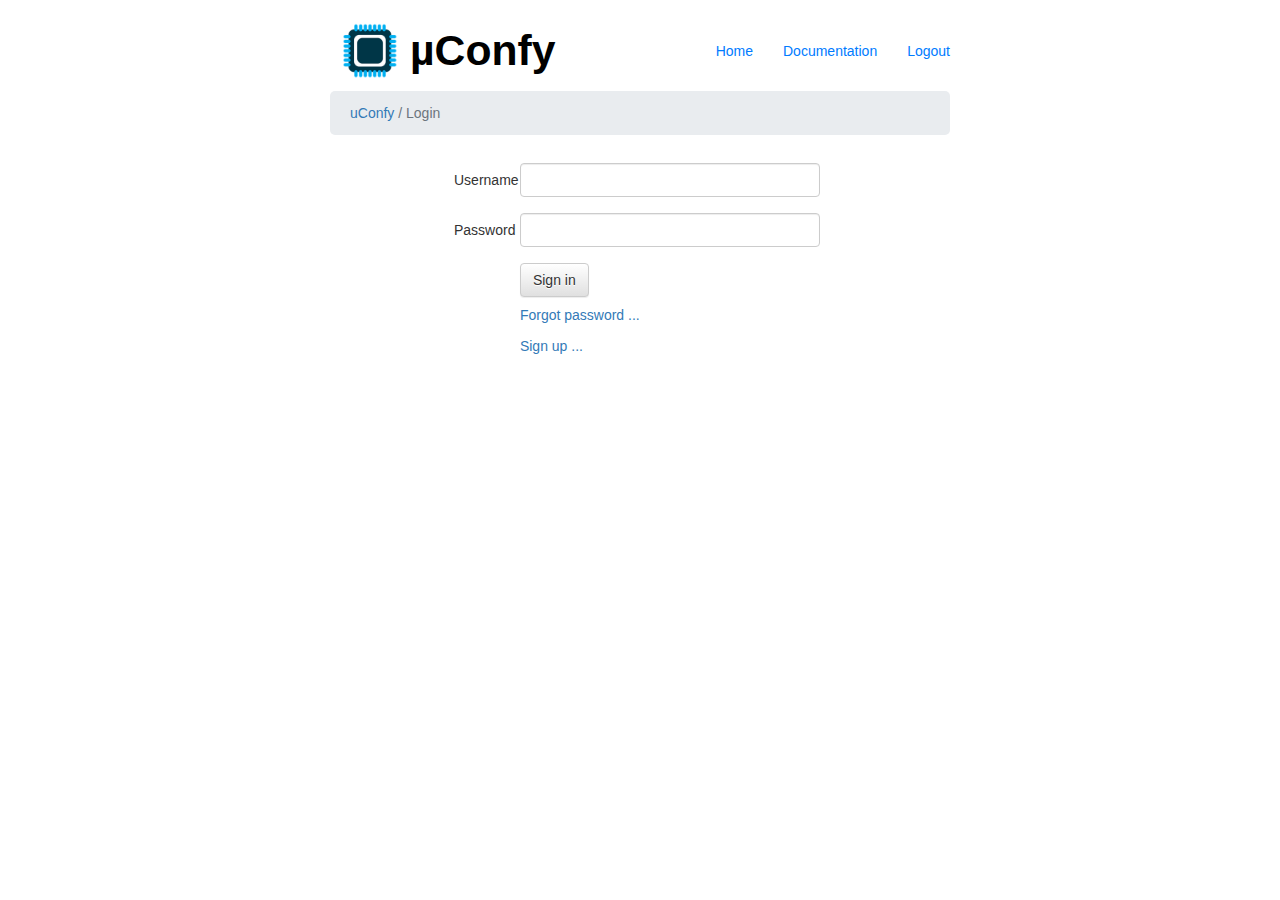
==== uConfig/wwwroot/webapp/index.html @ 8490f817 "routing react client under /webapp/#/" ====
<!DOCTYPE html><html lang="en"><head><meta charset="utf-8"><meta name="viewport" content="width=device-width,initial-scale=1"><link rel="icon" href="/favicon.ico"/><title>uConfy</title></head><body><div id="app"></div><script type="text/javascript" src="main.0465be94acb0d352a02a.js"></script></body></html>
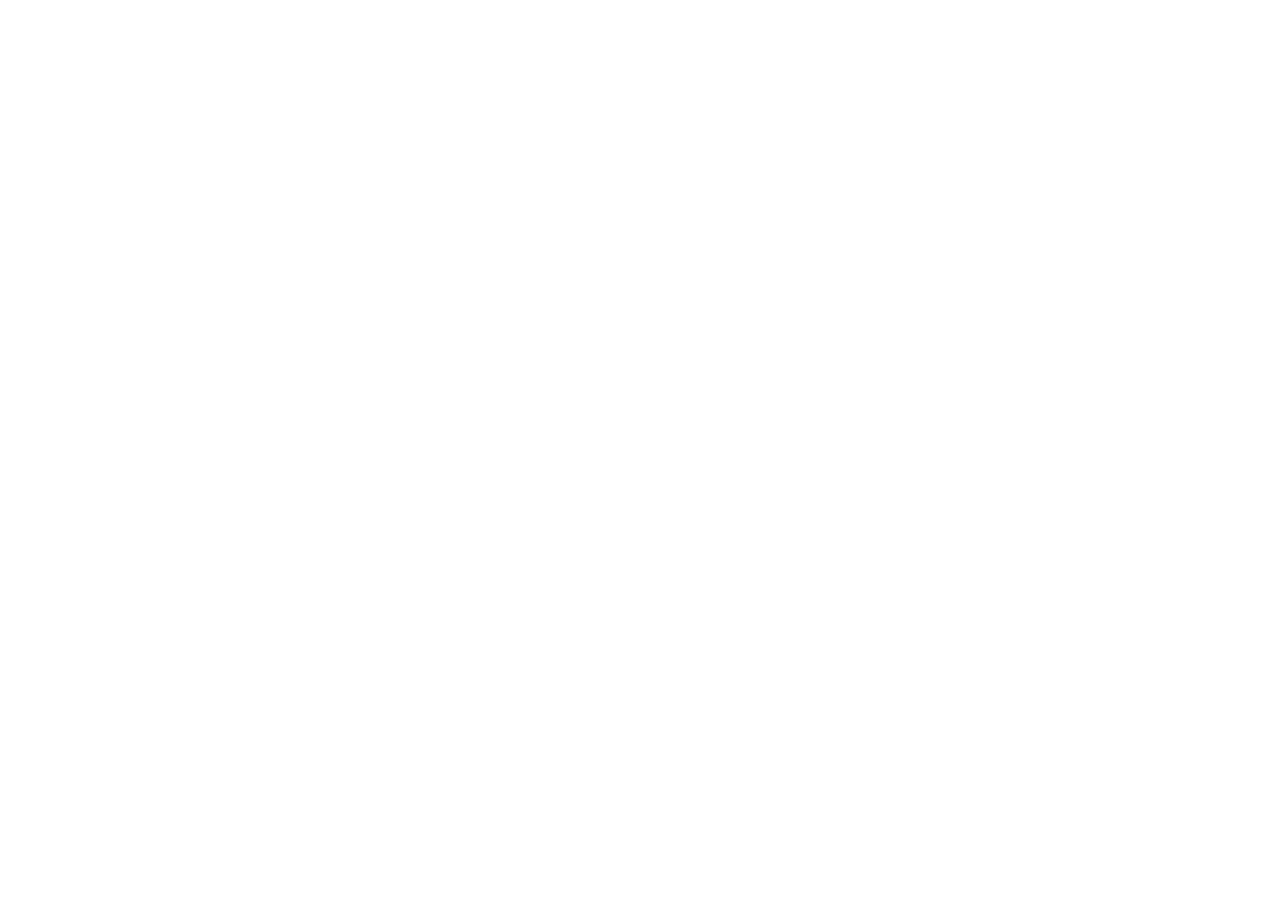
==== commit 68e19ddf: "force https" ====
--- a/uConfig/wwwroot/webapp/index.html
+++ b/uConfig/wwwroot/webapp/index.html
@@ -1 +1 @@
-<!DOCTYPE html><html lang="en"><head><meta charset="utf-8"><meta name="viewport" content="width=device-width,initial-scale=1"><link rel="icon" href="/favicon.ico"/><title>uConfy</title></head><body><div id="app"></div><script type="text/javascript" src="main.0465be94acb0d352a02a.js"></script></body></html>+<!DOCTYPE html><html lang="en"><head><meta charset="utf-8"><meta name="viewport" content="width=device-width,initial-scale=1"><link rel="icon" href="/favicon.ico"/><title>uConfy</title></head><body><div id="app"></div><script type="text/javascript" src="/webapp/main.12ec4b67120f79a8260d.js"></script></body></html>